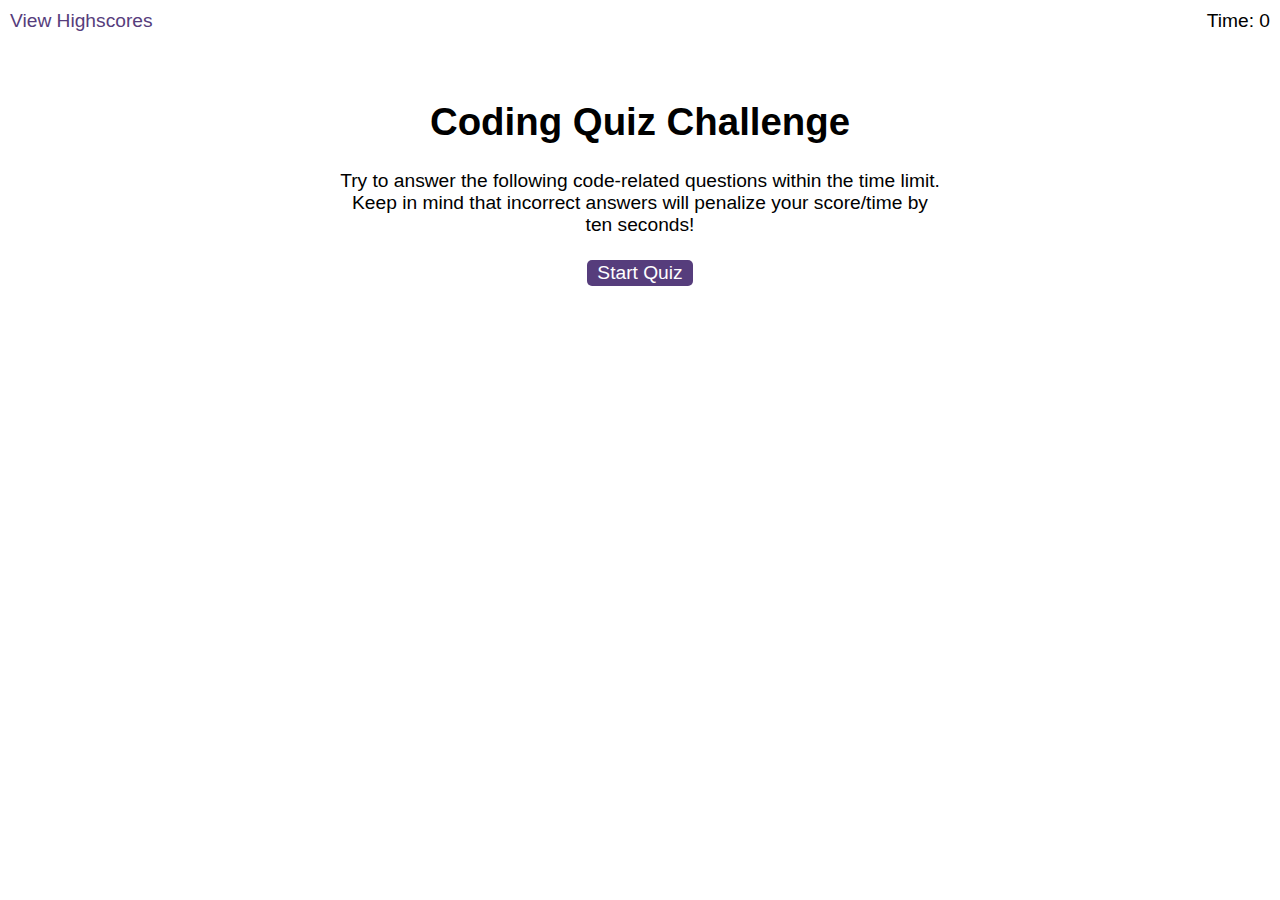
==== index.html @ d7dffb35 "Add starter code" ====
<!DOCTYPE html>
<html lang="en-gb">
  <head>
    <meta charset="UTF-8" />
    <meta name="viewport" content="width=device-width, initial-scale=1.0" />
    <meta http-equiv="X-UA-Compatible" content="ie=edge" />
    <title>Coding Quiz</title>

    <link rel="stylesheet" href="./assets/css/styles.css" />
  </head>

  <body>
    <div class="scores"><a href="highscores.html">View Highscores</a></div>

    <div class="timer">Time: <span id="time">0</span></div>

    <div class="wrapper">
      <div id="start-screen" class="start">
        <h1>Coding Quiz Challenge</h1>
        <p>
          Try to answer the following code-related questions within the time
          limit. Keep in mind that incorrect answers will penalize your
          score/time by ten seconds!
        </p>
        <button id="start">Start Quiz</button>
      </div>

      <div id="questions" class="hide">
        <h2 id="question-title"></h2>
        <div id="choices" class="choices"></div>
      </div>

      <div id="end-screen" class="hide">
        <h2>All done!</h2>
        <p>Your final score is <span id="final-score"></span>.</p>
        <p>
          Enter initials: <input type="text" id="initials" max="3" />
          <button id="submit">Submit</button>
        </p>
      </div>

      <div id="feedback" class="feedback hide"></div>
    </div>

    <script src="assets/js/questions.js"></script>
    <script src="assets/js/Logic.js"></script>
  </body>
</html>
---- assets/css/styles.css ----
body {
  font-family: Arial;
  font-size: 120%;
}

a {
  color: #563d7c;
  text-decoration: none;
  transition: color 0.1s;
}

a:hover {
  color: #8570a5;
}

button {
  display: inline-block;
  margin: 5px;
  cursor: pointer;
  font-size: 100%;
  background-color: #563d7c;
  border-radius: 5px;
  padding: 2px 10px;
  color: white;
  border: 0;
  transition: background-color 0.1s;
}

button:hover {
  background-color: #8570a5;
}

.choices button {
  display: block;
}

input[type="text"] {
  font-size: 100%;
}

ol {
  padding-left: 0px;
  max-height: 400px;
  overflow: auto;
}

li {
  padding: 5px;
  list-style: decimal inside none;
}

li:nth-child(odd) {
  background-color: #f3edfc;
}

.wrapper {
  margin: 100px auto 0 auto;
  max-width: 600px;
}

.hide {
  display: none;
}

.start {
  text-align: center;
}

.scores {
  position: absolute;
  top: 10px;
  left: 10px;
}

.feedback {
  font-style: italic;
  font-size: 120%;
  margin-top: 20px;
  padding-top: 10px;
  color: gray;
  border-top: 2px solid #ccc;
}

.timer {
  position: absolute;
  top: 10px;
  right: 10px;
}
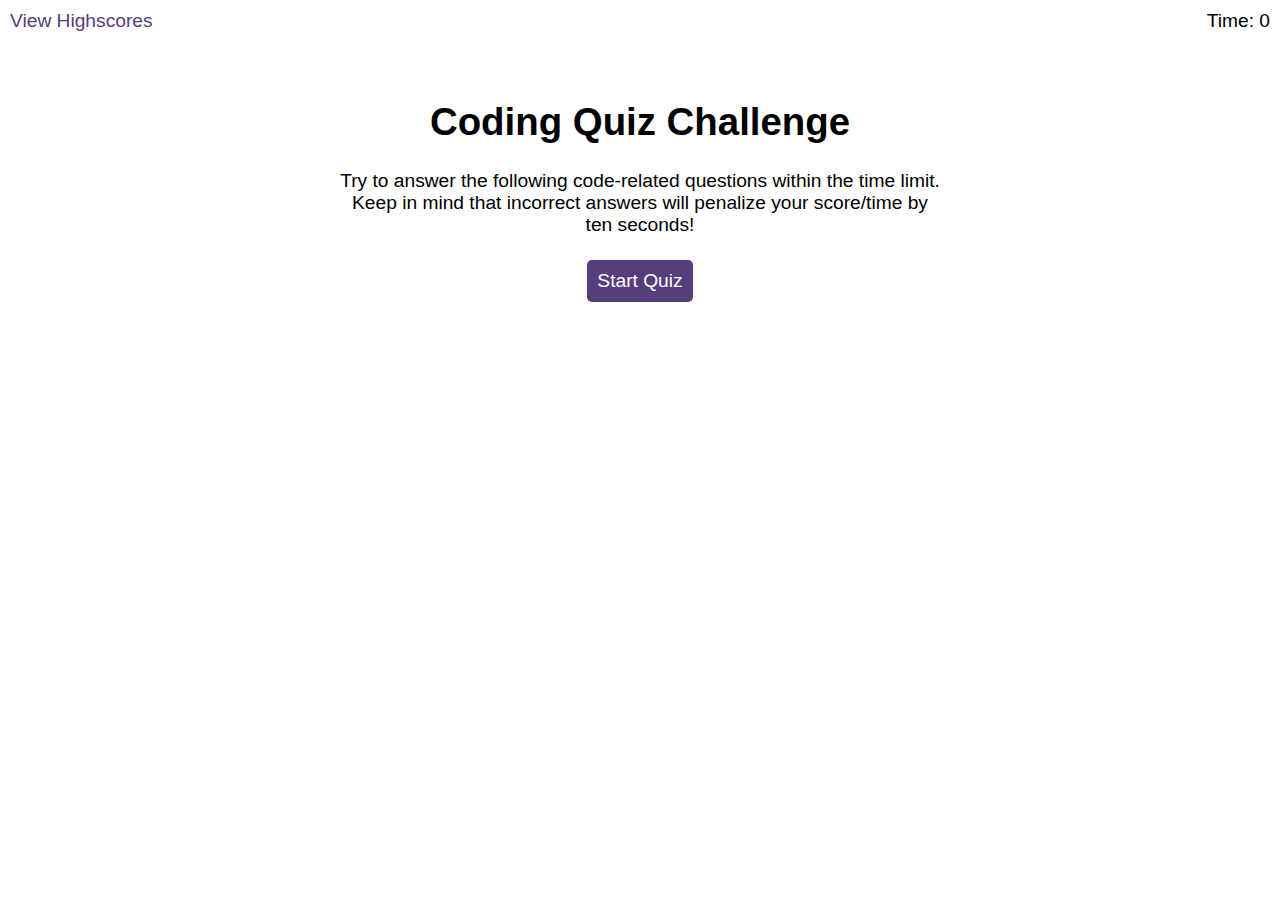
==== commit 3e8a7c20: "Give comments to all code and look for any error" ====
--- a/index.html
+++ b/index.html
@@ -41,7 +41,6 @@
 
       <div id="feedback" class="feedback hide"></div>
     </div>
-
     <script src="assets/js/questions.js"></script>
     <script src="assets/js/Logic.js"></script>
   </body>
--- a/assets/css/styles.css
+++ b/assets/css/styles.css
@@ -10,7 +10,7 @@
 }
 
 a:hover {
-  color: #8570a5;
+  color: #BD60E7;
 }
 
 button {
@@ -20,18 +20,24 @@
   font-size: 100%;
   background-color: #563d7c;
   border-radius: 5px;
-  padding: 2px 10px;
+  padding: 10px 10px;
   color: white;
   border: 0;
   transition: background-color 0.1s;
 }
 
 button:hover {
-  background-color: #8570a5;
+  background-color: #BD60E7;
 }
 
 .choices button {
   display: block;
+  padding: 10px;
+  width: 200px;
+  text-align: left;
+}
+.choices button:hover{
+  background-color:#BD60E7;
 }
 
 input[type="text"] {
